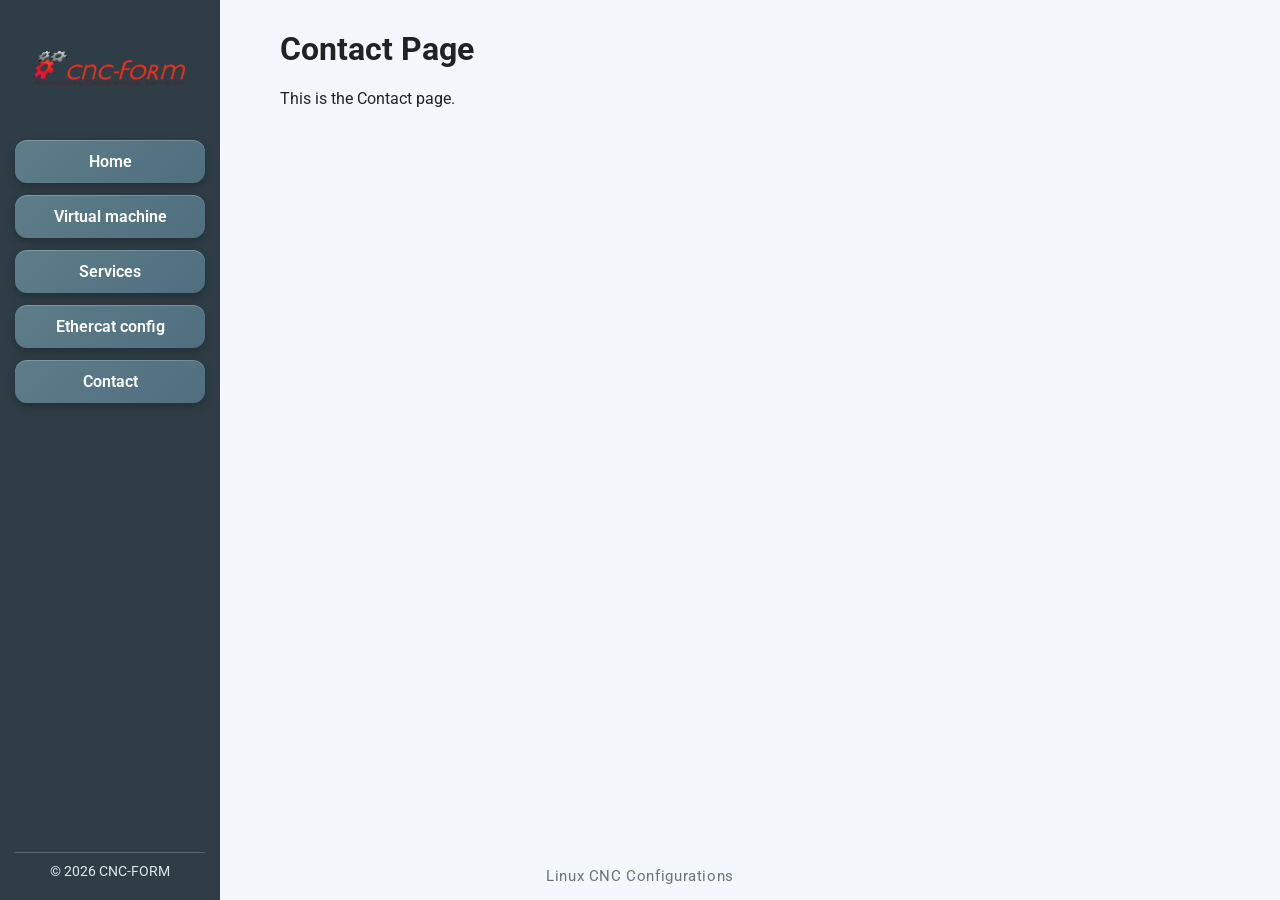
==== contact.html @ 14e96adb "Initial website commit" ====
<!doctype html>
<html lang="en">
  <head>
    <meta charset="UTF-8" />
    <meta name="viewport" content="width=device-width, initial-scale=1.0" />
    <title>Contact</title>
    <link rel="stylesheet" href="styles.css" />
  </head>
  <body>
    <div class="page">
      <nav class="sidebar" aria-label="Quick links">
        <div class="logo"><img src="images/1334524241_308659_logo_high.0.png" alt="CNC-FORM logo" /></div>
        <a href="home.html">Home</a>
        <a href="virtual_machine.html">Virtual machine</a>
        <a href="services.html">Services</a>
        <a href="ethercat.html">Ethercat config</a>
        <a href="contact.html">Contact</a>
        <div class="sidebar-footer">© 2026 CNC-FORM</div>
      </nav>

      <div class="content">
        <h1>Contact Page</h1>
        <p>This is the Contact page.</p>
      </div>
      <div class="page-bottom-text">Linux CNC Configurations</div>
    </div>
  </body>
</html>
---- styles.css ----
@import url('https://fonts.googleapis.com/css2?family=Roboto:wght@400;500;700&display=swap');

body {
  margin: 0;
  font-family: 'Roboto', Arial, sans-serif;
  background: #f4f7fb;
  color: #222;
}

.page {
  display: flex;
  min-height: 100vh;
}

.content {
  flex: 1;
  padding: 30px;
  margin-left: 250px;
}

.sidebar {
  position: fixed;
  top: 0;
  left: 0;
  width: 220px;
  height: 100vh;
  padding: 20px 15px;
  background: #2f3e46;
  display: flex;
  flex-direction: column;
  gap: 12px;
  box-sizing: border-box;
}

.logo {
  height: 100px;
  display: flex;
  align-items: center;
  justify-content: center;
  margin-bottom: 8px;
  overflow: hidden;
  padding: 0;
  box-sizing: border-box;
  background: transparent;
}

.logo img {
  max-width: 100%;
  max-height: 100%;
  object-fit: contain;
  display: block;
}

.sidebar a {
  display: block;
  text-decoration: none;
  color: white;
  background: linear-gradient(135deg, #5e7d8a, #4f6f7f);
  padding: 12px 15px;
  border-radius: 12px;
  box-shadow:
    0 4px 10px rgba(0, 0, 0, 0.25),
    inset 0 1px 0 rgba(255, 255, 255, 0.2);
  transition:
    background 0.3s ease,
    transform 0.2s ease,
    box-shadow 0.2s ease;
  text-align: center;
  font-weight: 600;
}

.sidebar a:hover {
  background: linear-gradient(135deg, #74a3b2, #5d7f8d);
  color: #001f5a;
  transform: translateY(-3px) scale(1.01);
  box-shadow:
    0 8px 16px rgba(0, 0, 0, 0.3),
    inset 0 1px 0 rgba(255, 255, 255, 0.25);
}

.sidebar-footer {
  margin-top: auto;
  padding-top: 10px;
  border-top: 1px solid rgba(255, 255, 255, 0.2);
  color: #dce6eb;
  font-size: 0.9rem;
  text-align: center;
}

h1 {
  margin-top: 0;
}

.accordion {
  display: flex;
  flex-direction: column;
  gap: 12px;
  margin-top: 20px;
}

.accordion details {
  background: #ffffff;
  border: 1px solid #dbe3ec;
  border-radius: 10px;
  padding: 12px 15px;
  box-shadow: 0 2px 6px rgba(0, 0, 0, 0.05);
}

.accordion summary {
  cursor: pointer;
  font-weight: 600;
  color: #2f3e46;
}

.accordion p {
  margin: 10px 0 0;
  color: #4b5563;
}

.page-bottom-text {
  position: fixed;
  bottom: 15px;
  left: 50%;
  transform: translateX(-50%);
  color: #6b7280;
  font-size: 0.95rem;
  letter-spacing: 0.04em;
}
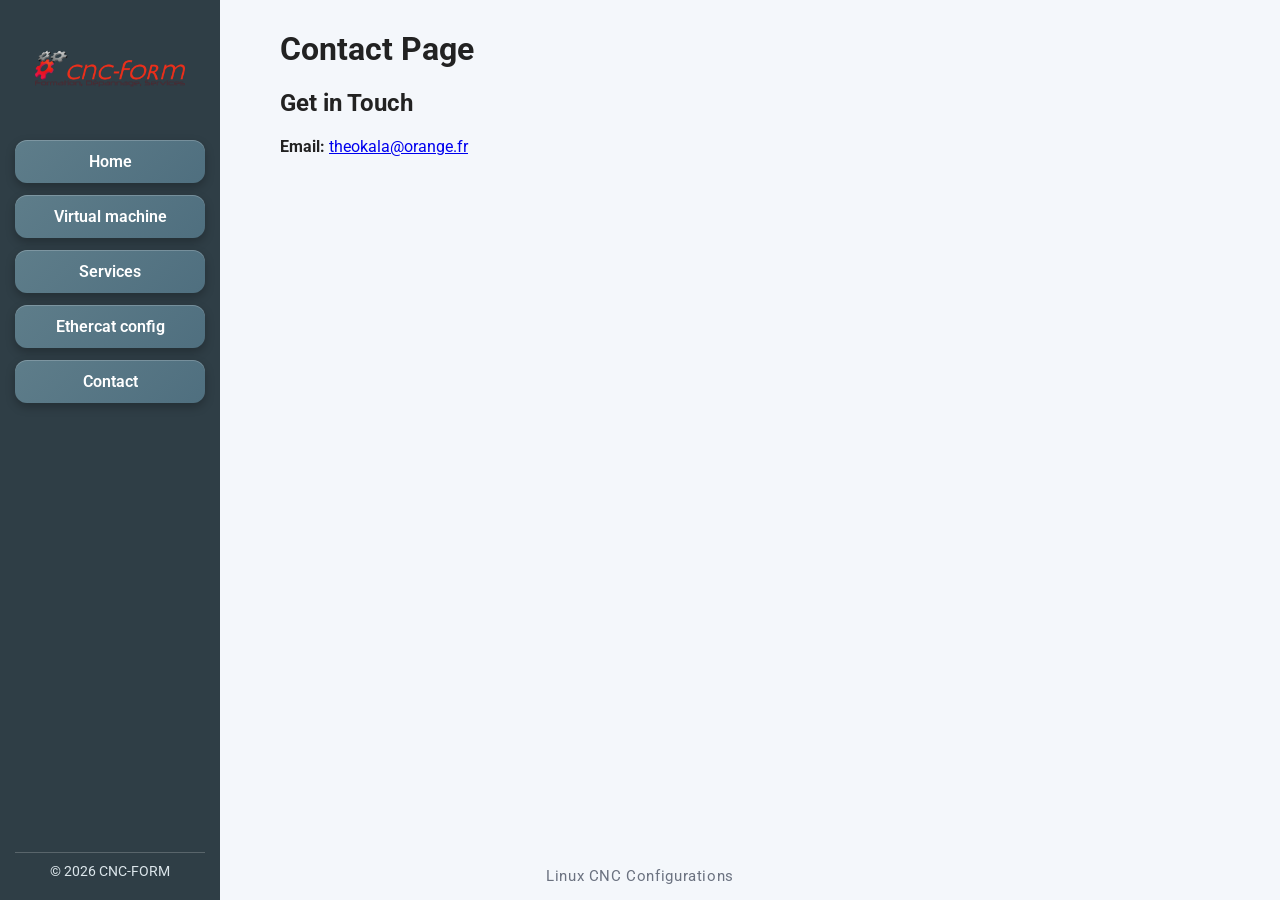
==== commit 2521cdd3: "credentials" ====
--- a/contact.html
+++ b/contact.html
@@ -20,7 +20,10 @@
 
       <div class="content">
         <h1>Contact Page</h1>
-        <p>This is the Contact page.</p>
+        <div class="contact-info">
+          <h2>Get in Touch</h2>
+          <p><strong>Email:</strong> <a href="mailto:theokala@orange.fr">theokala@orange.fr</a></p>
+        </div>
       </div>
       <div class="page-bottom-text">Linux CNC Configurations</div>
     </div>
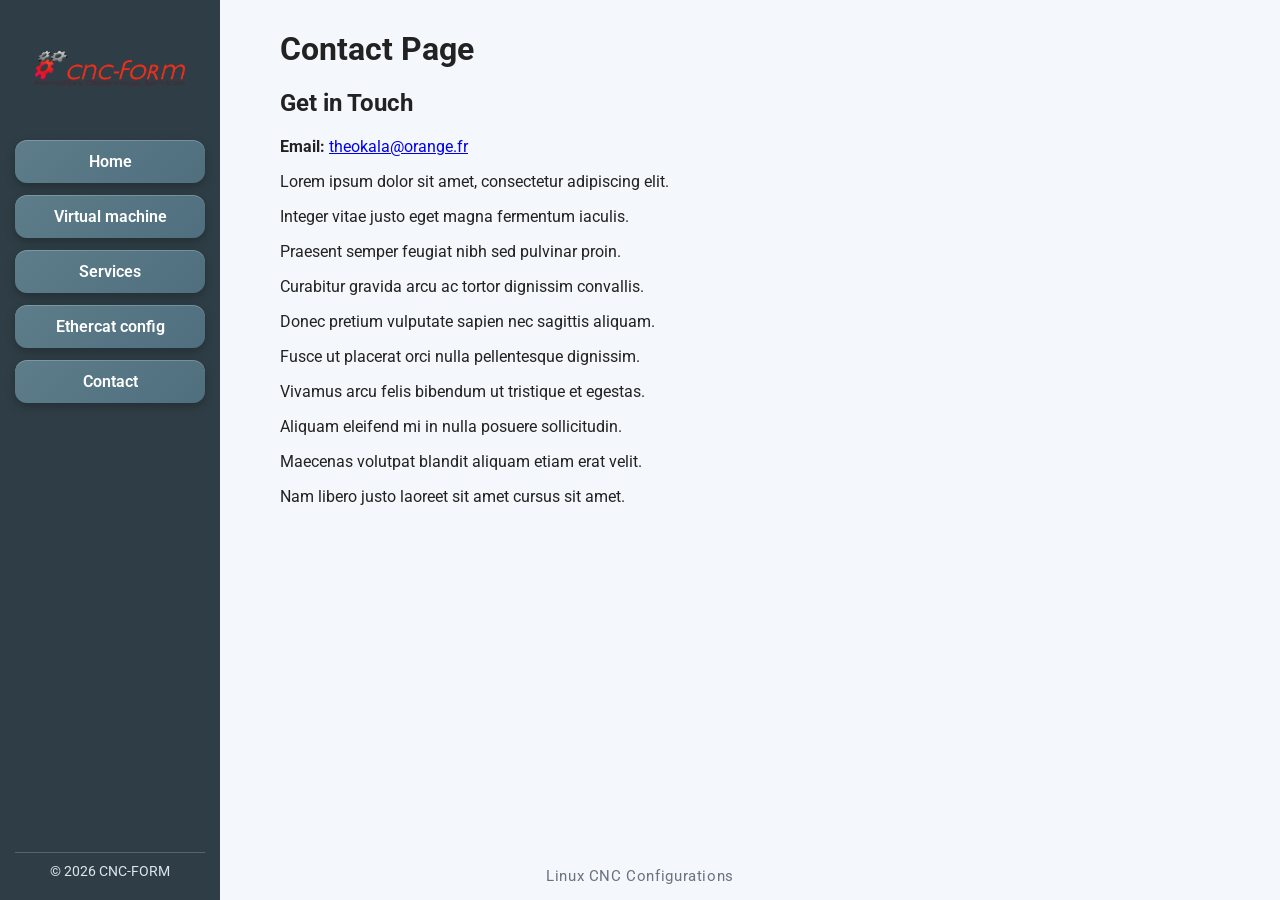
==== commit a592a826: "contact page" ====
--- a/contact.html
+++ b/contact.html
@@ -23,6 +23,16 @@
         <div class="contact-info">
           <h2>Get in Touch</h2>
           <p><strong>Email:</strong> <a href="mailto:theokala@orange.fr">theokala@orange.fr</a></p>
+          <p>Lorem ipsum dolor sit amet, consectetur adipiscing elit.</p>
+          <p>Integer vitae justo eget magna fermentum iaculis.</p>
+          <p>Praesent semper feugiat nibh sed pulvinar proin.</p>
+          <p>Curabitur gravida arcu ac tortor dignissim convallis.</p>
+          <p>Donec pretium vulputate sapien nec sagittis aliquam.</p>
+          <p>Fusce ut placerat orci nulla pellentesque dignissim.</p>
+          <p>Vivamus arcu felis bibendum ut tristique et egestas.</p>
+          <p>Aliquam eleifend mi in nulla posuere sollicitudin.</p>
+          <p>Maecenas volutpat blandit aliquam etiam erat velit.</p>
+          <p>Nam libero justo laoreet sit amet cursus sit amet.</p>
         </div>
       </div>
       <div class="page-bottom-text">Linux CNC Configurations</div>
